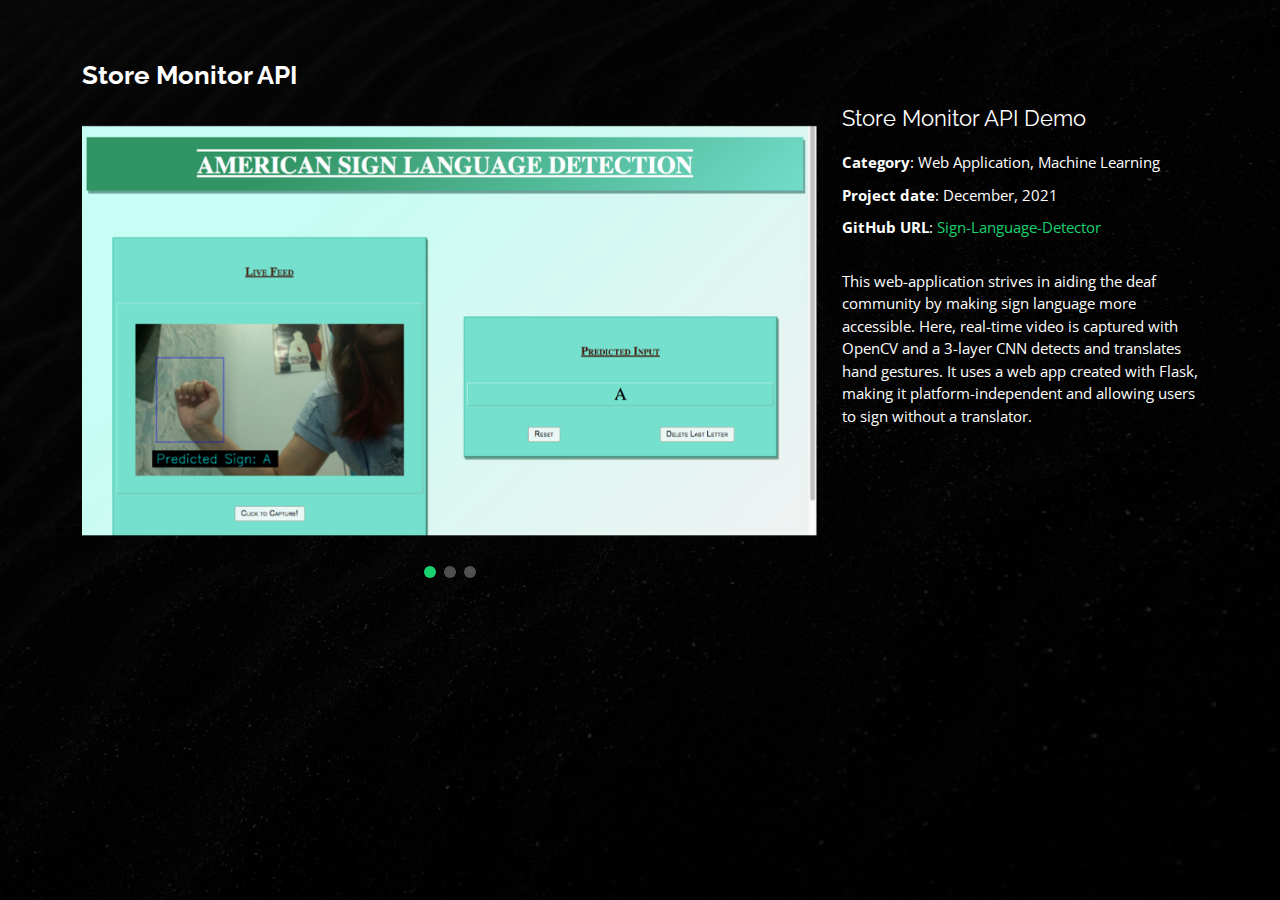
==== subpages/projects/sign-language.html @ ac75730b "Website" ====
<!DOCTYPE html>
<html lang="en">

<head>
  <meta charset="utf-8">
  <meta content="width=device-width, initial-scale=1.0" name="viewport">

  <title>Portfolio Details - Personal Bootstrap Template</title>
  <meta content="" name="description">
  <meta content="" name="keywords">

  <!-- Favicons -->
  <link href="../../assets/img/favicon.png" rel="icon">
  <link href="../../assets/img/apple-touch-icon.png" rel="apple-touch-icon">

  <!-- Google Fonts -->
  <link href="https://fonts.googleapis.com/css?family=Open+Sans:300,300i,400,400i,600,600i,700,700i|Raleway:300,300i,400,400i,500,500i,600,600i,700,700i|Poppins:300,300i,400,400i,500,500i,600,600i,700,700i" rel="stylesheet">

  <!-- Vendor CSS Files -->
  <link href="../../assets/vendor/bootstrap/css/bootstrap.min.css" rel="stylesheet">
  <link href="../../assets/vendor/bootstrap-icons/bootstrap-icons.css" rel="stylesheet">
  <link href="../../assets/vendor/boxicons/css/boxicons.min.css" rel="stylesheet">
  <link href="../../assets/vendor/glightbox/css/glightbox.min.css" rel="stylesheet">
  <link href="../../assets/vendor/remixicon/remixicon.css" rel="stylesheet">
  <link href="../../assets/vendor/swiper/swiper-bundle.min.css" rel="stylesheet">

  <!-- Template Main CSS File -->
  <link href="../../assets/css/style.css" rel="stylesheet">

  <!-- =======================================================
  * Template Name: Personal
  * Updated: Jun 18 2023 with Bootstrap v5.3.0
  * Template URL: https://bootstrapmade.com/personal-free-resume-bootstrap-template/
  * Author: BootstrapMade.com
  * License: https://bootstrapmade.com/license/
  ======================================================== -->
</head>

<body>

  <main id="main">

    <!-- ======= Portfolio Details ======= -->
    <div id="portfolio-details" class="portfolio-details">
      <div class="container">

        <div class="row">

          <div class="col-lg-8">
            <h2 class="portfolio-title">Store Monitor API</h2>

            
            <div class="portfolio-details-slider swiper">
                <div class="swiper-wrapper align-items-center">
  
                  <div class="swiper-slide">
                    <img src="../../assets/demos/sign-language-OUTPUT1.png" width="100%" height="auto" alt="">
                  </div>
  
                  <div class="swiper-slide">
                    <img src="../../assets/demos/sign-language-OUTPUT2.png" width="100%" height="auto" alt="">
                  </div>
  
                  <div class="swiper-slide">
                    <img src="../../assets/demos/sign-language-OUTPUT3.png" width="100%" height="auto" alt="">
                  </div>
  
                  
  
                </div>
                <div class="swiper-pagination"></div>
            </div>
            

          </div>
          <div class="col-lg-4 portfolio-info">
            <h3>Store Monitor API Demo</h3>
            <ul>
              <li><strong>Category</strong>: Web Application, Machine Learning</li>
              <li><strong>Project date</strong>: December, 2021</li>
              <li><strong>GitHub URL</strong>: <a href="https://github.com/yusha-g/Sign-Language-Detector" target="_blank">Sign-Language-Detector</a></li>
            </ul>

            <p>
                This web-application strives in aiding the deaf community by making sign language more accessible. 
                Here, real-time video is captured with OpenCV and a 3-layer CNN detects and translates hand gestures. 
                It uses a web app created with Flask, making it platform-independent and allowing users to sign without a translator.
            </p>
          </div>
        </div>
        <div class="row">
            
        </div>

      </div>
    </div><!-- End Portfolio Details -->

  </main><!-- End #main -->

  <div class="credits">
  </div>

  <!-- Vendor JS Files -->
  <script src="../../assets/vendor/purecounter/purecounter_vanilla.js"></script>
  <script src="../../assets/vendor/bootstrap/js/bootstrap.bundle.min.js"></script>
  <script src="../../assets/vendor/glightbox/js/glightbox.min.js"></script>
  <script src="../../assets/vendor/isotope-layout/isotope.pkgd.min.js"></script>
  <script src="../../assets/vendor/swiper/swiper-bundle.min.js"></script>
  <script src="../../assets/vendor/waypoints/noframework.waypoints.js"></script>
  <script src="../../assets/vendor/php-email-form/validate.js"></script>

  <!-- Template Main JS File -->
  <script src="../../assets/js/main.js"></script>

</body>

</html>
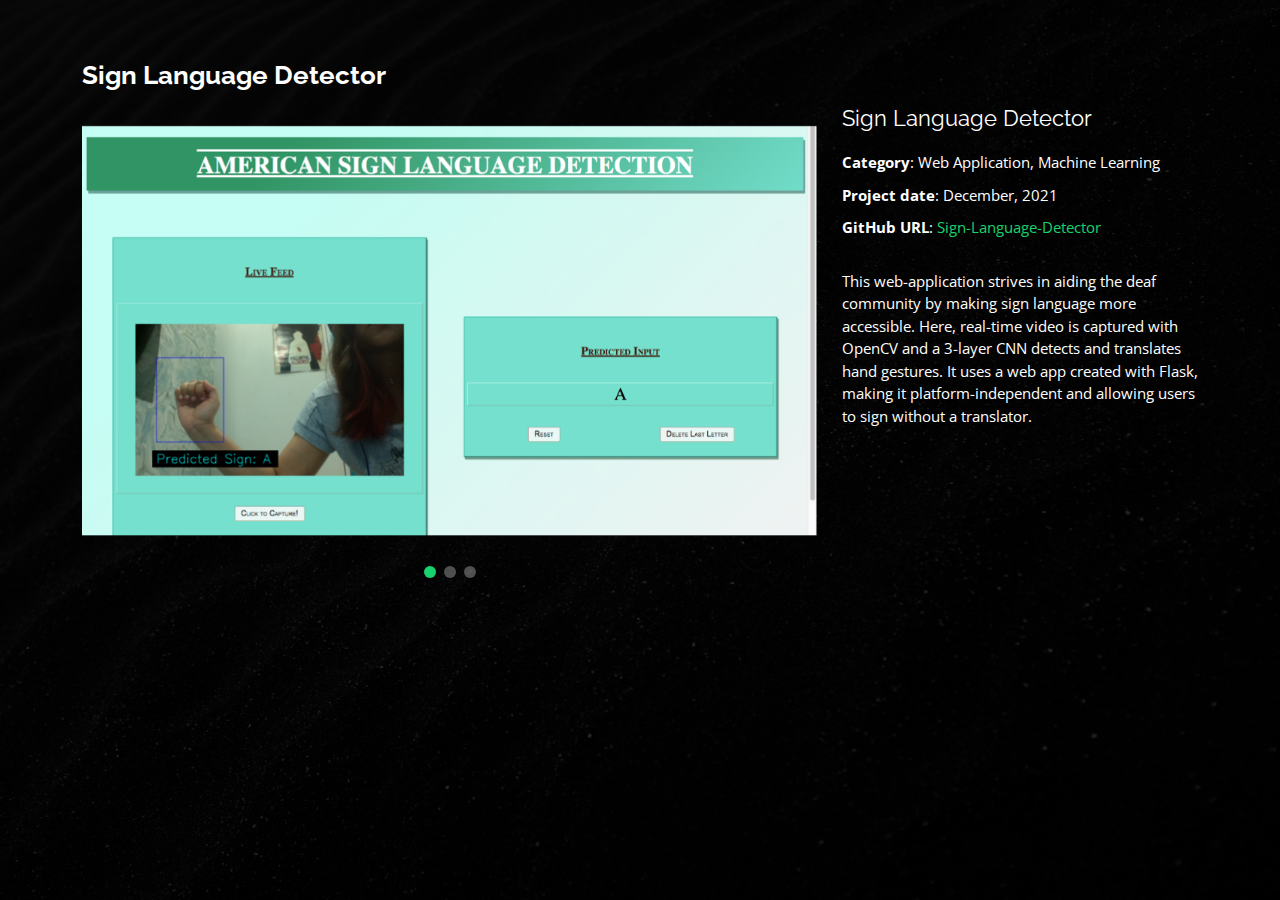
==== commit 8898d5fd: "added 2 new projects" ====
--- a/subpages/projects/sign-language.html
+++ b/subpages/projects/sign-language.html
@@ -5,7 +5,7 @@
   <meta charset="utf-8">
   <meta content="width=device-width, initial-scale=1.0" name="viewport">
 
-  <title>Portfolio Details - Personal Bootstrap Template</title>
+  <title>Sign Language Detector</title>
   <meta content="" name="description">
   <meta content="" name="keywords">
 
@@ -47,7 +47,7 @@
         <div class="row">
 
           <div class="col-lg-8">
-            <h2 class="portfolio-title">Store Monitor API</h2>
+            <h2 class="portfolio-title">Sign Language Detector</h2>
 
             
             <div class="portfolio-details-slider swiper">
@@ -74,7 +74,7 @@
 
           </div>
           <div class="col-lg-4 portfolio-info">
-            <h3>Store Monitor API Demo</h3>
+            <h3>Sign Language Detector</h3>
             <ul>
               <li><strong>Category</strong>: Web Application, Machine Learning</li>
               <li><strong>Project date</strong>: December, 2021</li>
--- a/assets/css/style.css
+++ b/assets/css/style.css
@@ -880,10 +880,16 @@
   color: #fff;
   font-weight: 600;
 }
+.portfolio .portfolio-wrap .portfolio-info h5 {
+  font-size: 18px;
+  color: #fff;
+  font-weight: 600;
+}
 
 .portfolio .portfolio-wrap .portfolio-info p {
-  color: #ffffff;
+  color: #fff;
   font-size: 14px;
+  font-weight: 500;
   text-transform: uppercase;
   padding: 0;
   margin: 0;
